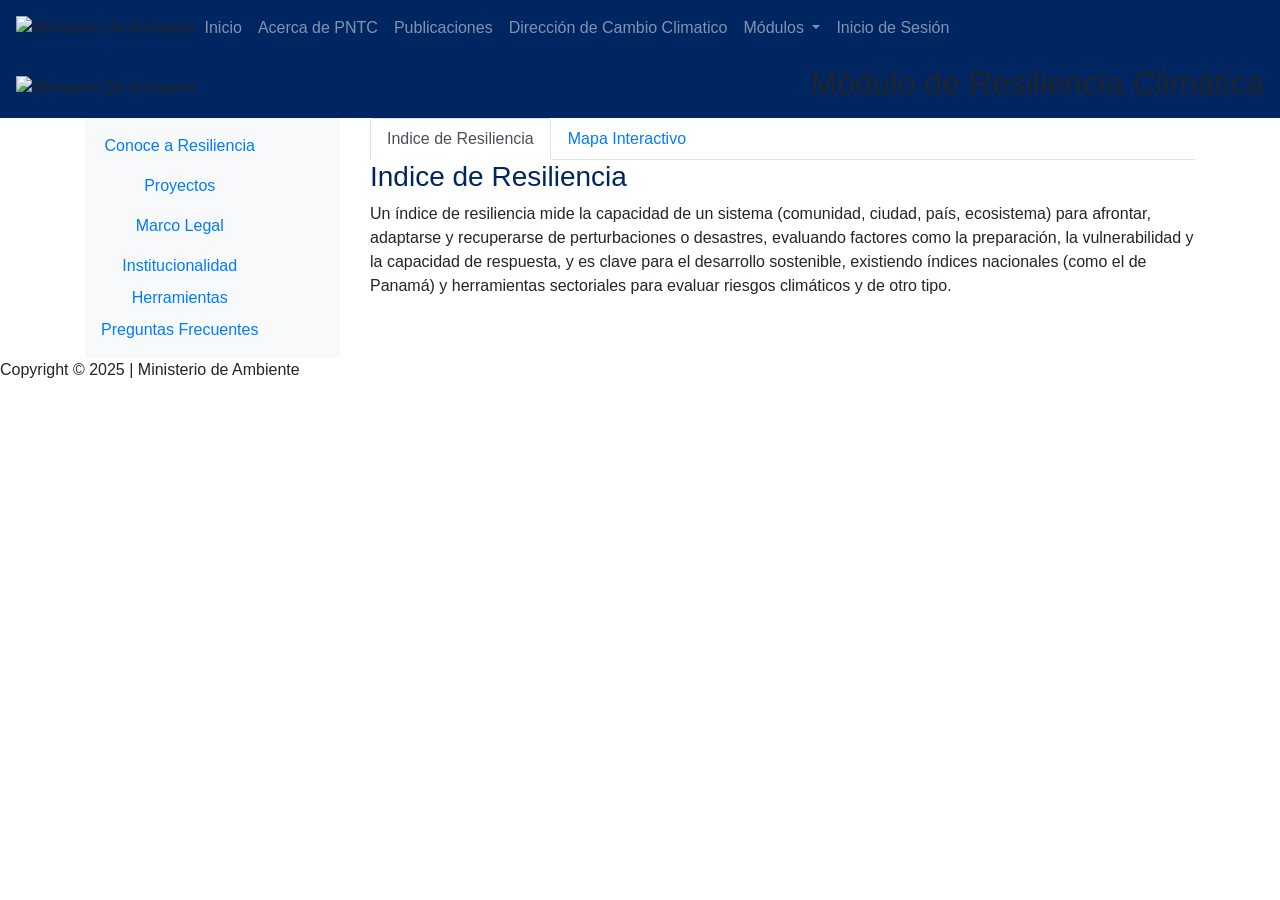
==== herramientas.html @ 43a3e3b1 "Add files via upload" ====
<!DOCTYPE html>
<html lang="en">
<head>
  <title>Resiliencia</title>
  <meta charset="utf-8">
<! -- meta name="viewport" content="width=device-width, initial-scale=1" -->

   <link rel="stylesheet" href="https://cdn.jsdelivr.net/npm/bootstrap@4.6.2/dist/css/bootstrap.min.css">
  <script src="https://cdn.jsdelivr.net/npm/jquery@3.7.1/dist/jquery.slim.min.js"></script>
  <script src="https://cdn.jsdelivr.net/npm/popper.js@1.16.1/dist/umd/popper.min.js"></script>
  <script src="https://cdn.jsdelivr.net/npm/bootstrap@4.6.2/dist/js/bootstrap.bundle.min.js"></script>
  <link rel="stylesheet" type="text/css" href="css/global1.css">
  <link rel="icon" href="https://transparencia-climatica.miambiente.gob.pa/wp-content/uploads/2020/08/cropped-Bandera-para-favicon-192x192.png" sizes="192x192" />
  
  

</head>
<body>




<nav class="navbar navbar-expand-sm navbar-dark " style="background-color: #002662">
  <!-- Brand -->
    <a><img src="imagen/Header2.png" alt="Ministerio De Ambiente" style="width:450px; height:120px"></a>
  <p><br></p>
 
  <!-- Links -->
  <ul class="navbar-nav nav justify-content-end" <br>
    <li class="nav-item">
            <a class="nav-link" href="index.html">Inicio</a>
    </li>
    <li class="nav-item">
      <a class="nav-link" href="#">Acerca de PNTC</a>
    </li>
     <li class="nav-item">
      <a class="nav-link" href="#">Publicaciones</a>
    </li>
     <li class="nav-item">
      <a class="nav-link" href="#">Dirección de Cambio Climatico</a>
    </li>
    <!-- Dropdown -->
    <li class="nav-item dropdown">
      <a class="nav-link dropdown-toggle" href="#" id="navbardrop" data-toggle="dropdown">
        Módulos
      </a>
      <div class="dropdown-menu">
        <a class="dropdown-item" href="#">Observatorio</a>
        <a class="dropdown-item" href="resiliencia2.html">Resiliencia</a> 
      </div>
    </li>
     <li class="nav-item">
      <a class="nav-link" href="#">Inicio de Sesión</a>
    </li>
  </ul>

</nav>
<nav class="navbar" style="background-color: #002662">
  <!-- Brand -->
  <a><img src="imagen/Logo-Resiliencia-blanco-1-qkvg11i2t7w2bgmhv9xolh809nn4qkv0nnbndck4oc.png" alt="Ministerio De Ambiente" style="width:100px;height:100px;"></a>
<h2>Módulo de Resiliencia Climática</h2>
 
</nav>
<div class="container">
  <div class="row">
    <div class="col-sm-3">
          <nav class="navbar bg-light">
            <ul class="navbar-nav  nav-justified">
                <li class="nav-item">
                  <a class="nav-link" href="resiliencia2.html">Conoce a Resiliencia</a>
                </li>
                <li class="nav-item">
                  <a class="nav-link" href="programas.html">Proyectos</a>
                </li>
                <li class="nav-item">
                  <a target="top" class="nav-link" href="marcolegal.html">Marco Legal</a>
                </li>
                <li class="nav-item">
                  <a target="top" class="nav-link" href="#">Institucionalidad</a>
                </li>

                <li class="nav-item">
                  <a class="nav-link-active1" href="#">Herramientas</a>
                </li>
                <li class="nav-item">
                  <a class="nav-link" href="#">Preguntas Frecuentes</a>
                </li>
            </ul>
          </nav>
    </div>
    <div class="col-sm-9">
            <ul class="nav nav-tabs">
                <li class="nav-item">
                    <a class="nav-link active" href="#">Indice de Resiliencia</a>
                </li>
                <li class="nav-item">
                    <a class="nav-link" href="maparesiliencia.html">Mapa Interactivo</a>
                </li>

            </ul>

      <h3 style="color:#002662">Indice de Resiliencia</h3>
      <p>Un índice de resiliencia mide la capacidad de un sistema (comunidad, ciudad, país, ecosistema) para afrontar, adaptarse y recuperarse de perturbaciones o desastres, evaluando factores como la preparación, la vulnerabilidad y la capacidad de respuesta, y es clave para el desarrollo sostenible, 
        existiendo índices nacionales (como el de Panamá) y herramientas sectoriales para evaluar riesgos climáticos y de otro tipo. </p>
      
 
    </div>
</div>
</div>
<div class="footer-widget-area">
 <p>Copyright © 2025 | Ministerio de Ambiente</p>
</div>
</body>
</html>
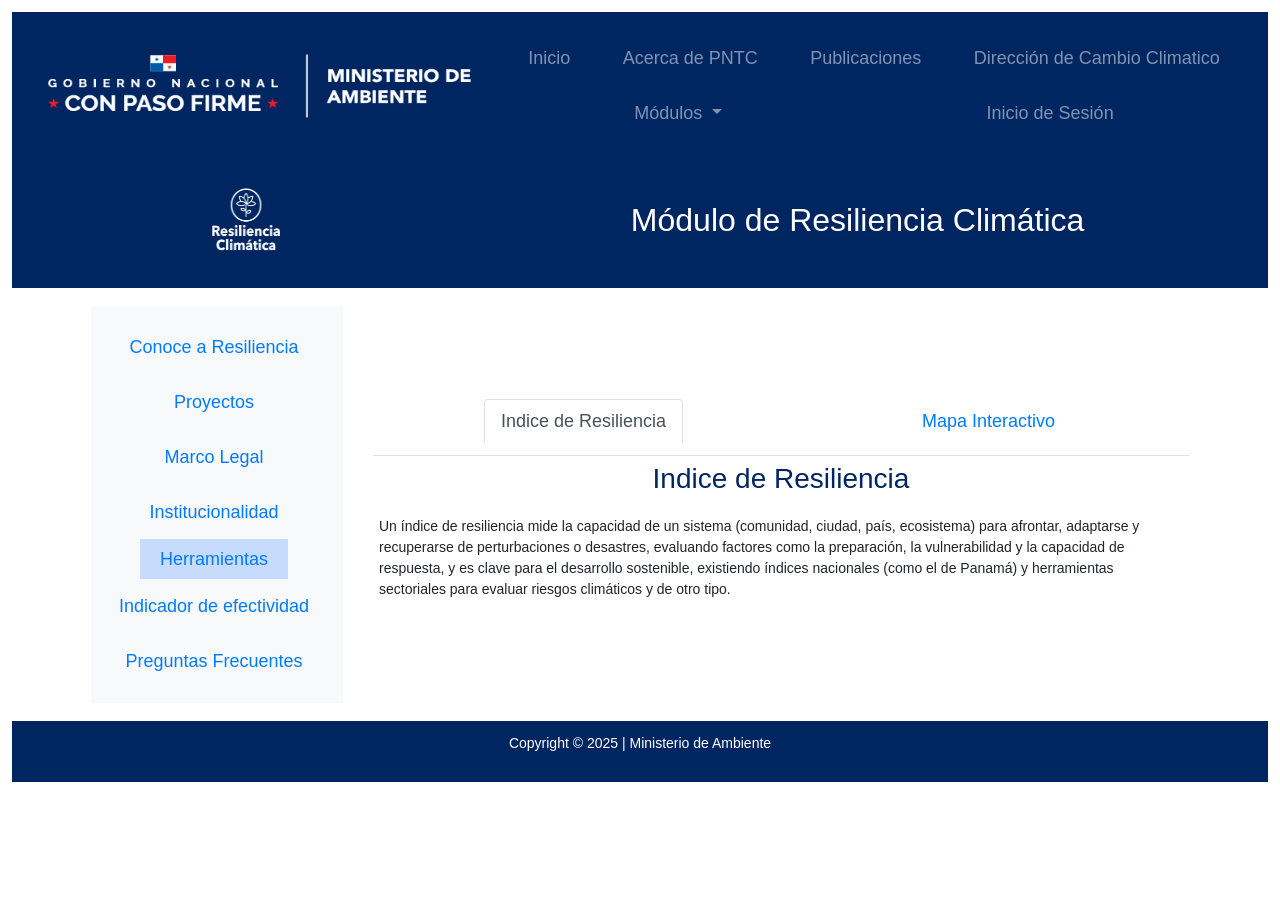
==== commit aab511e5: "Update herramientas.html" ====
--- a/herramientas.html
+++ b/herramientas.html
@@ -83,6 +83,9 @@
                   <a class="nav-link-active1" href="#">Herramientas</a>
                 </li>
                 <li class="nav-item">
+                  <a class="nav-link" href="#">Indicador de efectividad</a>
+                </li>
+                <li class="nav-item">
                   <a class="nav-link" href="#">Preguntas Frecuentes</a>
                 </li>
             </ul>
--- a/css/global1.css
+++ b/css/global1.css
@@ -0,0 +1,286 @@
+*{
+  padding: 6px;
+  margin: auto;
+  -webkit-box-sizing: border-box;
+  -moz-box-sizing: border-box;
+  box-sizing: border-box;
+  
+  }
+ 
+  h1
+  {
+    text-align: center;
+    color: #247159;
+  }
+
+    h2
+  {
+    text-align: center;
+    color: #ffffff;
+  }
+
+    h3
+  {
+    text-align: center;
+    color: #0b0b0b;
+  }
+
+   h5
+  {
+    text-align: center;
+    color: #ffffff;
+  }
+  
+
+  label
+  {
+    font-size: 16px;
+  }
+
+  body
+  {  
+      background-size: 90%;
+      background-color: #fff;
+      background-attachment: fixed;   
+      font-size: 14px;
+      font-family:'Gill Sans', 'Gill Sans MT', Calibri, 'Trebuchet MS', sans-serif;
+  }
+  .warp
+  {
+      width: 90%;
+      max-width: 500px;
+      margin: auto;
+      background-color: #fff;
+      
+  }
+
+  .warp2 {
+	 align-items: safe center;
+	}
+    
+  
+  form{
+    border: 0px solid #fff; padding:80px 40px; margin-top:1vh;    
+    -webkit-box-shadow: -1px 4px 26px 11px rgba(0,0,0,0.75);
+    -moz-box-shadow: -1px 4px 26px 11px rgba(0,0,0,0.75);
+     box-shadow: -1px 4px 26px 11px #047f92;
+     color: black;
+  }
+
+  form input[type="text"],   
+  form input[type="password"],
+  form textarea{
+      border: 1px solid #247159;
+      border-radius:2 px;
+      padding: 16px;
+      width: 100%;
+      display: block;
+      margin-bottom: 20px;
+      cursor: pointer;
+      font-family: 'Courier New', Courier, monospace;
+      font-size:16px;
+      color:#141938;
+  }
+
+  form select{
+    width: 100%;
+    margin: 5px 0;
+    padding: 5px;
+    background: #fff;
+    overflow: hidden;
+    box-shadow: 0 0 5px grey;
+    border-top: 4px solid#247159;
+  }
+  form select:focus{
+    border: 2px solid #3f51B5;
+    padding: 15px; 
+}
+
+  form input[type="text"]:focus, 
+  form input[type="password"]:focus, 
+  form textarea:focus{
+      border: 2px solid #3f51B5;
+      padding: 15px; 
+  }
+
+  form textarea
+  {
+      max-width: 100%;
+      max-width: 100%;
+      max-height: 300px;
+      min-width: 150px;
+  }
+
+.btn,
+form input[type="submit"]
+{
+padding: 15px;
+background:forestgreen;
+color: #E1E9FA;
+font-size: 16px;
+text-align: center;
+font-family: "Times New Roman", Times, serif;
+border-radius: 2px;
+border:none;
+float: center;
+cursor: pointer;
+  }
+
+button
+  {
+    background-color:#247159;
+		color: white;
+		border: 1px solid black;
+		border-radius: 30px;
+		padding: 11px 25px;
+		font-family: Leelawadee, Ebrima, 'Bahnschrift Light', Gadugi, 'Nirmala UI', 'Segoe UI', Verdana;
+		font-size: 10px;
+		font-weight: normal;
+		text-align: center;
+		text-decoration: none;
+		display: inline-block;
+		font-size: 16px;
+		  -webkit-transition-duration: 0.4s; /* Safari */
+    		transition-duration: 0.4s;
+    	cursor: pointer;
+  }
+
+  button:hover {
+    background: #3cb0fd;
+    border: 1px solid rgb(4, 4, 77);
+    color: white;	
+}
+
+form input[type="submit"]
+  {
+    background-color:#247159;
+		color: white;
+		border: 1px solid black;
+		border-radius: 30px;
+		padding: 11px 25px;
+		font-family: Leelawadee, Ebrima, 'Bahnschrift Light', Gadugi, 'Nirmala UI', 'Segoe UI', Verdana;
+		font-size: 10px;
+		font-weight: normal;
+		text-align: center;
+		text-decoration: none;
+		display: inline-block;
+		font-size: 16px;
+		  -webkit-transition-duration: 0.4s; /* Safari */
+    		transition-duration: 0.4s;
+    	cursor: pointer;
+  }
+
+  form input[type="submit"]:hover 
+{
+  background: #3cb0fd;
+  background-image: -webkit-linear-gradient(top, #3cb0fd, #3498db);
+  background-image: -moz-linear-gradient(top, #3cb0fd, #3498db);
+  background-image: -ms-linear-gradient(top, #3cb0fd, #3498db);
+  background-image: -o-linear-gradient(top, #3cb0fd, #3498db);
+  background-image: linear-gradient(to bottom, #3cb0fd, #3498db);
+  text-decoration: none;
+}
+
+.alert 
+{
+    padding: 1em;
+    color: #fff;
+    border-radius: 2px;
+    margin-bottom: 20px;
+    font-size:14px;
+}
+.alert.error{
+    background:#f2DEDE;
+    border: 1PX solid #a94442;
+    color: #a94442;
+
+}
+.alert.success{
+    background: #4caf50;
+}
+
+.footer-widget-area {
+    display: block;
+    background: #002662;
+    color: white;
+		text-align: center;
+}
+
+.divImg {
+  display: flex;
+  justify-content: center;
+}
+
+.imgId {
+width: 35%;
+height: 100%;
+}
+
+.lazyloaded {
+    opacity: 1;
+    transition: opacity 400ms;
+    transition-delay: 0ms;
+}
+
+.nav-item dropdown,
+.dropdown-item
+{
+    display: block;
+    background: #002662;
+    color: #ffffffff;
+		text-align: center;
+    font-family:'Gill Sans', 'Gill Sans MT', Calibri, 'Trebuchet MS', sans-serif;
+     font-size:18px;
+      background-attachment: fixed;        
+}
+.nav-item
+{
+  font-size:18px
+}
+.nav-link-active
+{
+  background: #78acff61;
+		text-align: center;
+    font-size:18px;
+     padding: 10px 60px 10px 60px;
+}
+
+.nav-link-active1
+{
+  background: #78acff61;
+		text-align: center;
+    font-size:18px;
+     padding: 10px 20px 10px 20px;
+}
+
+.dropdown-menu
+{
+    background: #002662;
+    color: white;
+		text-align: center;
+    font-size:14px;
+}
+.uc_classic_carousel_placeholder {
+    padding: 20px 20px 20px 20px;
+     background-color: #002662;
+}
+
+.ue-carousel-item {
+    text-align: center;
+    background-color: #002662;
+    border-radius: 0px;
+    transform: scale(1, 1);
+    height: calc(100% - 15px);
+}
+
+.uc_classic_carousel_content {
+    padding: 0px 20px 20px 20px;
+    min-height: 0px;
+}
+
+#map {
+      height: 700px;
+      width: 100%;
+      border-radius: 10px;
+      box-shadow: 0 0 5px rgba(0,0,0,0.3);
+    }
